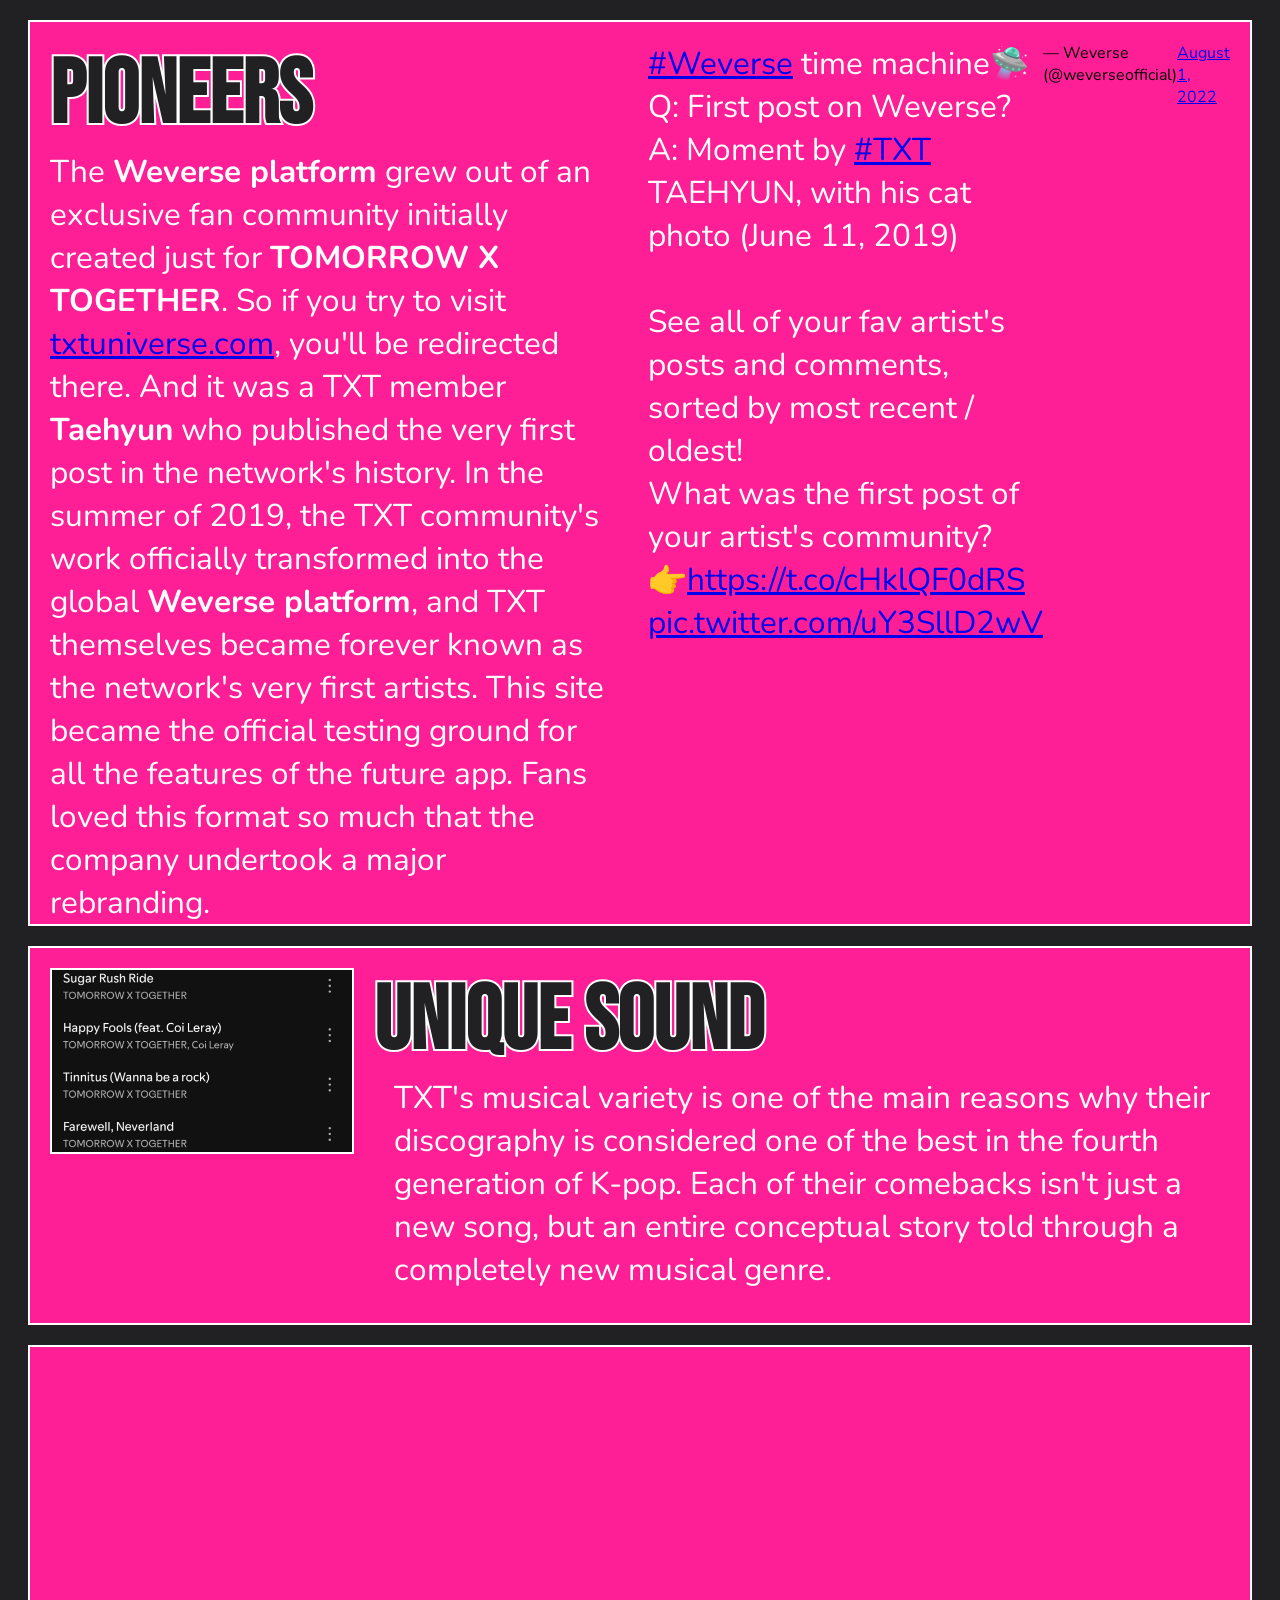
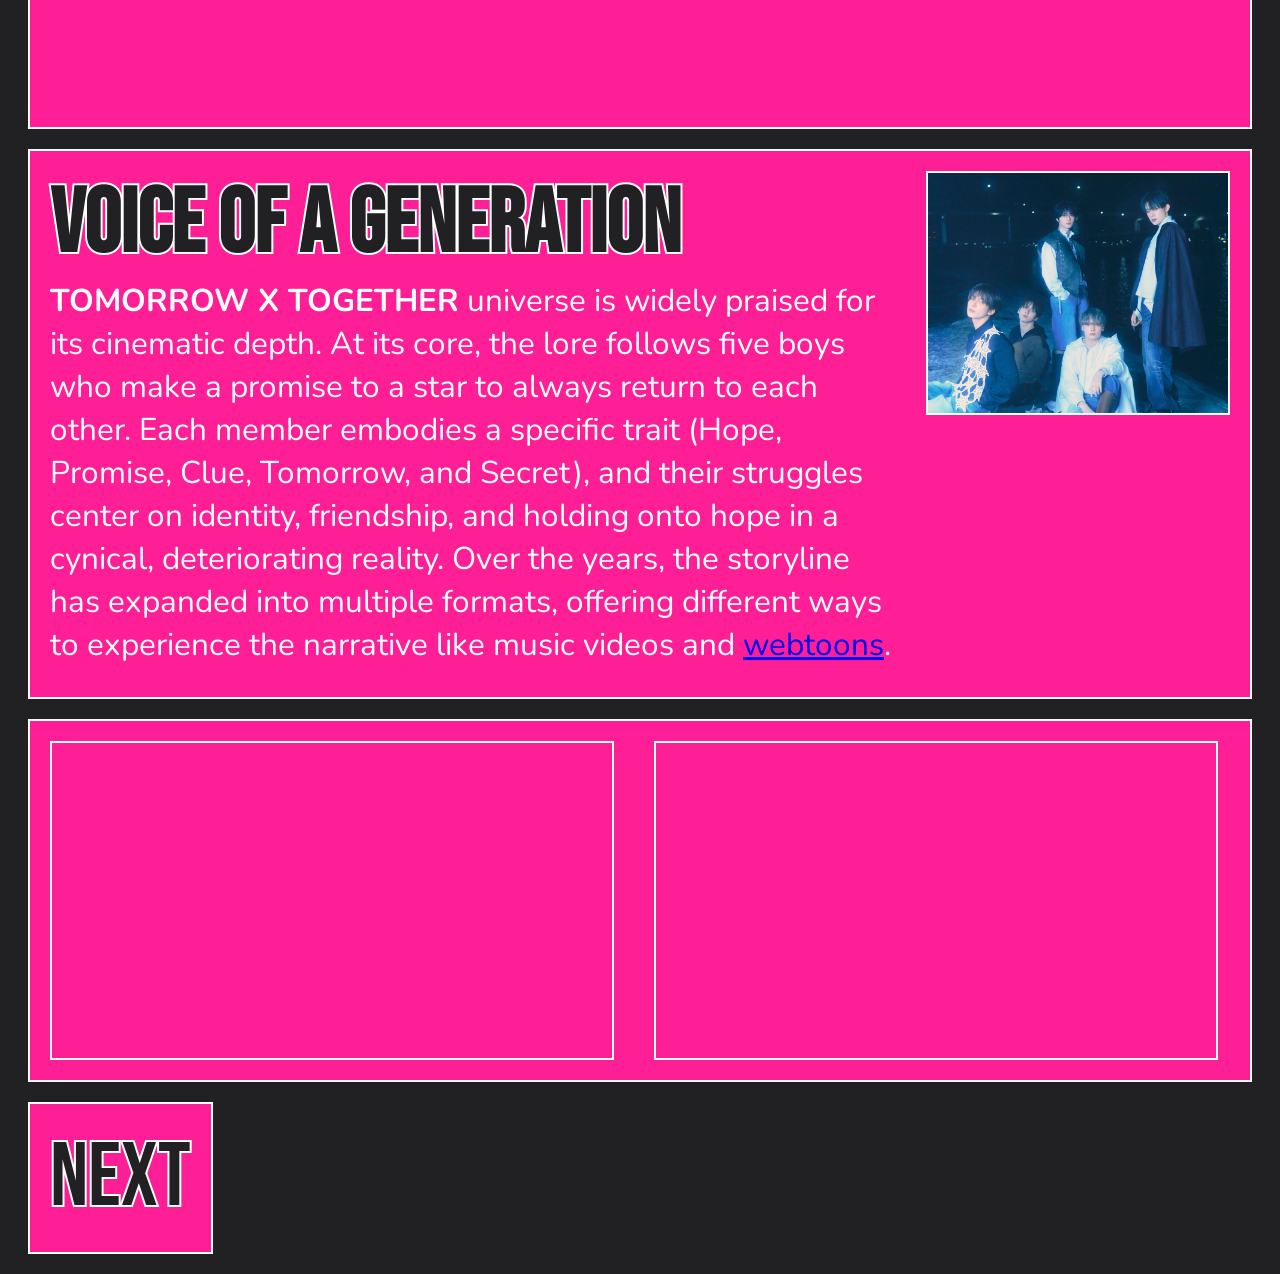
==== index2.html @ 350772fb "Initial commit" ====
<!DOCTYPE html>
<html lang="en">

<head>
  <meta charset="UTF-8">
  <meta name="viewport" content="width=device-width, initial-scale=1.0">
  <link rel="stylesheet" href="style2.css">
  <link rel="preconnect" href="https://fonts.googleapis.com">
  <link rel="preconnect" href="https://fonts.gstatic.com" crossorigin>
  <link
    href="https://fonts.googleapis.com/css2?family=Bebas+Neue&family=Nunito:ital,wght@0,200..1000;1,200..1000&display=swap"
    rel="stylesheet">
  <title>moarrima</title>
</head>

<body>
  <article class="card">
    <div>
      <h3 class="h3">Pioneers</h3>
      <p style="margin-left: 20px; margin-bottom: 0;">The <b>Weverse platform</b> grew out of an exclusive fan community initially created
        just for <b>TOMORROW X TOGETHER</b>. So if you try to visit <a href="https://txtuniverse.com">txtuniverse.com</a>, you'll be redirected there. And it was a TXT member <b>Taehyun</b> who published the very first post in the network's history. In the summer of 2019, the TXT community's work officially transformed into
        the global <b>Weverse platform</b>, and TXT themselves became forever known as the network's very first artists.
        This site became the official testing ground for all the features of the future app. Fans loved this format so
        much that the company undertook a major rebranding.</p>
    </div>
    <blockquote data-cards="hidden" data-theme="dark" data-conversation="none" class="twitter-tweet"><p lang="en" dir="ltr"><a href="https://x.com/hashtag/Weverse?src=hash&amp;ref_src=twsrc%5Etfw">#Weverse</a> time machine🛸<br>Q: First post on Weverse?<br>A: Moment by <a href="https://x.com/hashtag/TXT?src=hash&amp;ref_src=twsrc%5Etfw">#TXT</a> TAEHYUN, with his cat photo (June 11, 2019)<br><br>See all of your fav artist&#39;s posts and comments, sorted by most recent / oldest!<br>What was the first post of your artist&#39;s community?<br>👉<a href="https://t.co/cHklQF0dRS">https://t.co/cHklQF0dRS</a> <a href="https://t.co/uY3SllD2wV">pic.twitter.com/uY3SllD2wV</a></p>&mdash; Weverse (@weverseofficial) <a href="https://x.com/weverseofficial/status/1553968803779715072?ref_src=twsrc%5Etfw">August 1, 2022</a></blockquote> <script async src="https://platform.x.com/widgets.js" charset="utf-8"></script>
  
  </article>


  <article class="card">
    <img class="img" src="discography.jpg" alt="">
    <div>
      <h2 class="h2">Unique sound</h2>
      <p>TXT's musical variety is one of the main reasons why their discography is considered one of the best in the
        fourth generation of K-pop. Each of their comebacks isn't just a new song, but an entire conceptual story told
        through a completely new musical genre.</p>
    </div>

  </article>

  <article class="card">

    <div class="playercontainer">
      <div class="songs">
        <iframe class="player" allow="autoplay *; encrypted-media *; fullscreen *; clipboard-write" frameborder="0"
          sandbox="allow-forms allow-popups allow-same-origin allow-scripts allow-storage-access-by-user-activation allow-top-navigation-by-user-activation"
          src="https://embed.music.apple.com/us/song/ghosting/1533455290?theme=dark"></iframe>
        <iframe class="player" allow="autoplay *; encrypted-media *; fullscreen *; clipboard-write" frameborder="0"
          sandbox="allow-forms allow-popups allow-same-origin allow-scripts allow-storage-access-by-user-activation allow-top-navigation-by-user-activation"
          src="https://embed.music.apple.com/us/song/chasing-that-feeling/1710293927?theme=dark"></iframe>
        <iframe class="player" allow="autoplay *; encrypted-media *; fullscreen *; clipboard-write" frameborder="0"
          sandbox="allow-forms allow-popups allow-same-origin allow-scripts allow-storage-access-by-user-activation allow-top-navigation-by-user-activation"
          src="https://embed.music.apple.com/us/song/0x1-lovesong-i-know-i-love-you-feat-seori/1569754000?theme=dark"></iframe>
      </div>
      <div class="songs">
        <iframe class="player" allow="autoplay *; encrypted-media *; fullscreen *; clipboard-write" frameborder="0"
          sandbox="allow-forms allow-popups allow-same-origin allow-scripts allow-storage-access-by-user-activation allow-top-navigation-by-user-activation"
          src="https://embed.music.apple.com/us/song/tinnitus-wanna-be-a-rock/1659052642?theme=dark"></iframe>
        <iframe class="player" allow="autoplay *; encrypted-media *; fullscreen *; clipboard-write" frameborder="0"
          sandbox="allow-forms allow-popups allow-same-origin allow-scripts allow-storage-access-by-user-activation allow-top-navigation-by-user-activation"
          src="https://embed.music.apple.com/us/song/frost/1569754272?theme=dark"></iframe>
        <iframe class="player" allow="autoplay *; encrypted-media *; fullscreen *; clipboard-write" frameborder="0"
          sandbox="allow-forms allow-popups allow-same-origin allow-scripts allow-storage-access-by-user-activation allow-top-navigation-by-user-activation"
          src="https://embed.music.apple.com/us/song/skipping-stones/1710293952?theme=dark"></iframe>
      </div>
    </div>

  </article>

  <article class="card">
    <div>    
    <h3 class="h3">Voice of a generation</h3>
    <p style="margin-left: 20px;"><b>TOMORROW X TOGETHER</b> universe is widely praised for its cinematic depth. At its core, the lore follows five boys who make a promise to a star to always return to each other. Each member embodies a specific trait (Hope, Promise, Clue, Tomorrow, and Secret), and their struggles center on identity, friendship, and holding onto hope in a cynical, deteriorating reality. Over the years, the storyline has expanded into multiple formats, offering different ways to experience the narrative like music videos and <a href="https://www.webtoons.com/en/fantasy/the-star-seekers/list?title_no=3786">webtoons</a>.</p>
  </div>
  <img class="img" src="promise.jpg" alt="">
  </article>

  <article class="card">
    <iframe class="ytplayer" width="560" height="315" src="https://www.youtube.com/embed/ufJ41iBHEyk?si=PRZ99YDlt710zdRQ" title="YouTube video player" frameborder="0" allow="accelerometer; autoplay; clipboard-write; encrypted-media; gyroscope; picture-in-picture; web-share" referrerpolicy="strict-origin-when-cross-origin" allowfullscreen></iframe>
    <iframe class="ytplayer" width="560" height="315" src="https://www.youtube.com/embed/7ogramgxWmI?si=mqTS25VcLH7AaO32" title="YouTube video player" frameborder="0" allow="accelerometer; autoplay; clipboard-write; encrypted-media; gyroscope; picture-in-picture; web-share" referrerpolicy="strict-origin-when-cross-origin" allowfullscreen></iframe>
  </article>

  <button class="button">
    <a class="a" href="index3.html">Next</a>
  </button>

</body>

</html>
---- style2.css ----
body {
  margin-top: 20px;
  background-color: #212124;
}

.card {
  margin: 20px;
  background-color: #fe1f96;
  border: #fff solid 2px;
  font-family: 'Nunito', sans-serif;
  display: flex;
  transition: ease 1s all;
  align-items: flex-start;
}

.card:hover {
  filter: drop-shadow(0 0 30px #ffffff);
}

.img {
  margin: 20px;
  object-fit: cover;
  max-height: 300px;
  max-width: 300px;
  border: #ffffff solid 2px;
}

.bigimg {
  margin: 20px;
  width: 900px;
  height: 400px;
  border: #ffffff solid 2px;
}

.h3 {
  font-family: 'Bebas Neue', sans-serif;
  color: #212124;
  font-size: 10vh;
  -webkit-text-stroke: 4px #fff;
  paint-order: stroke fill;
  display: flex;
  justify-content: flex-start;
  margin: 20px;
  margin-left: 20px;
  margin-bottom: auto;
}

p {
  margin-top: 0;
  margin-left: 20px;
  font-family: 'Nunito', sans-serif;
  font-size: 3.5vh;
  color: #fff;
}

.h2 {
  font-family: 'Bebas Neue', sans-serif;
  color: #212124;
  font-size: 10vh;
  -webkit-text-stroke: 4px #fff;
  paint-order: stroke fill;
  display: flex;
  justify-content: flex-start;
  margin: 20px;
  margin-left: auto;
  margin-bottom: auto;
}

.player {
  margin: 20px;
  margin-top: 20px;
  transition: ease 0.3s all;
  flex: 1 1 10%;
}

.player:hover {
  scale: 1.01;
  filter: drop-shadow(0 0 15px #212124);
}

.songs {
  display: flex;
  flex-direction: row;
  flex-wrap: wrap;
  justify-content: flex-start;
  width: 100%;
}

.playercontainer {
  flex-direction: row;
  flex-wrap: wrap;
  justify-content: space-between;
  width: 100%;
}

.twitter-tweet {
  display: flex;
  margin: 20px;
}

.ytplayer {
  margin: 20px;
  border: #fff solid 2px;
}

.button {
  margin: 20px;
  padding: 20px;
  margin-top: 0;
  background-color: #fe1f96;
  border: #fff solid 2px;
  font-family: 'Nunito', sans-serif;
  display: flex;
  flex-direction: row;
  transition: ease 1s all;
}

.button:hover {
  scale: 1.02;
  filter: drop-shadow(0 0 30px #ffffff);
  transition: ease 1.5s all;
}

.a {
  font-family: 'Bebas Neue', sans-serif;
  color: #212124;
  font-size: 10vh;
  -webkit-text-stroke: 4px #fff;
  paint-order: stroke fill;
  text-decoration: none;
}
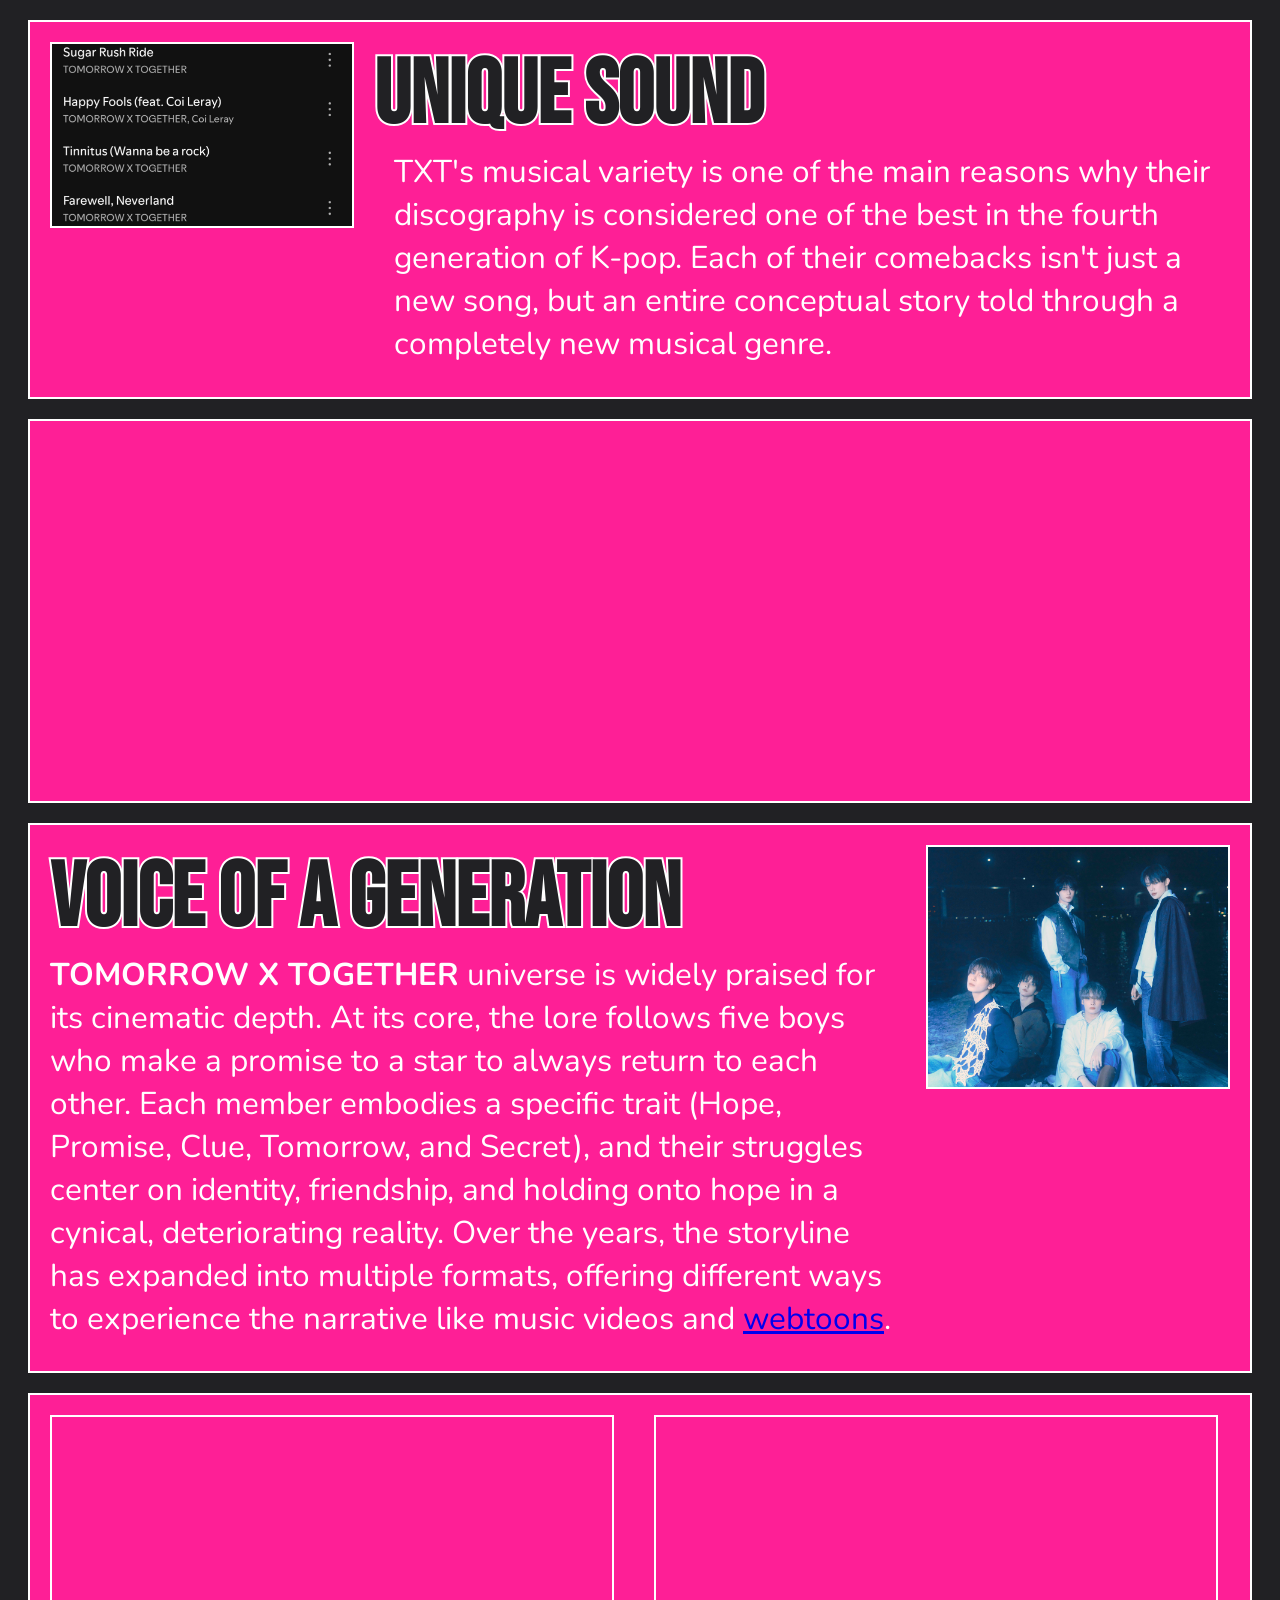
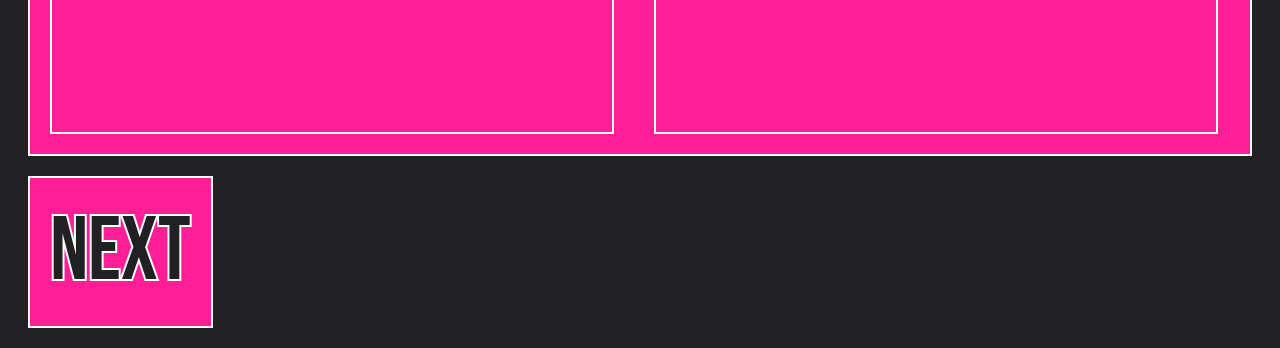
==== commit 6067388a: "removed weverse card from index2" ====
--- a/index2.html
+++ b/index2.html
@@ -14,19 +14,6 @@
 </head>
 
 <body>
-  <article class="card">
-    <div>
-      <h3 class="h3">Pioneers</h3>
-      <p style="margin-left: 20px; margin-bottom: 0;">The <b>Weverse platform</b> grew out of an exclusive fan community initially created
-        just for <b>TOMORROW X TOGETHER</b>. So if you try to visit <a href="https://txtuniverse.com">txtuniverse.com</a>, you'll be redirected there. And it was a TXT member <b>Taehyun</b> who published the very first post in the network's history. In the summer of 2019, the TXT community's work officially transformed into
-        the global <b>Weverse platform</b>, and TXT themselves became forever known as the network's very first artists.
-        This site became the official testing ground for all the features of the future app. Fans loved this format so
-        much that the company undertook a major rebranding.</p>
-    </div>
-    <blockquote data-cards="hidden" data-theme="dark" data-conversation="none" class="twitter-tweet"><p lang="en" dir="ltr"><a href="https://x.com/hashtag/Weverse?src=hash&amp;ref_src=twsrc%5Etfw">#Weverse</a> time machine🛸<br>Q: First post on Weverse?<br>A: Moment by <a href="https://x.com/hashtag/TXT?src=hash&amp;ref_src=twsrc%5Etfw">#TXT</a> TAEHYUN, with his cat photo (June 11, 2019)<br><br>See all of your fav artist&#39;s posts and comments, sorted by most recent / oldest!<br>What was the first post of your artist&#39;s community?<br>👉<a href="https://t.co/cHklQF0dRS">https://t.co/cHklQF0dRS</a> <a href="https://t.co/uY3SllD2wV">pic.twitter.com/uY3SllD2wV</a></p>&mdash; Weverse (@weverseofficial) <a href="https://x.com/weverseofficial/status/1553968803779715072?ref_src=twsrc%5Etfw">August 1, 2022</a></blockquote> <script async src="https://platform.x.com/widgets.js" charset="utf-8"></script>
-  
-  </article>
-
 
   <article class="card">
     <img class="img" src="discography.jpg" alt="">
--- a/style2.css
+++ b/style2.css
@@ -93,11 +93,6 @@
   width: 100%;
 }
 
-.twitter-tweet {
-  display: flex;
-  margin: 20px;
-}
-
 .ytplayer {
   margin: 20px;
   border: #fff solid 2px;
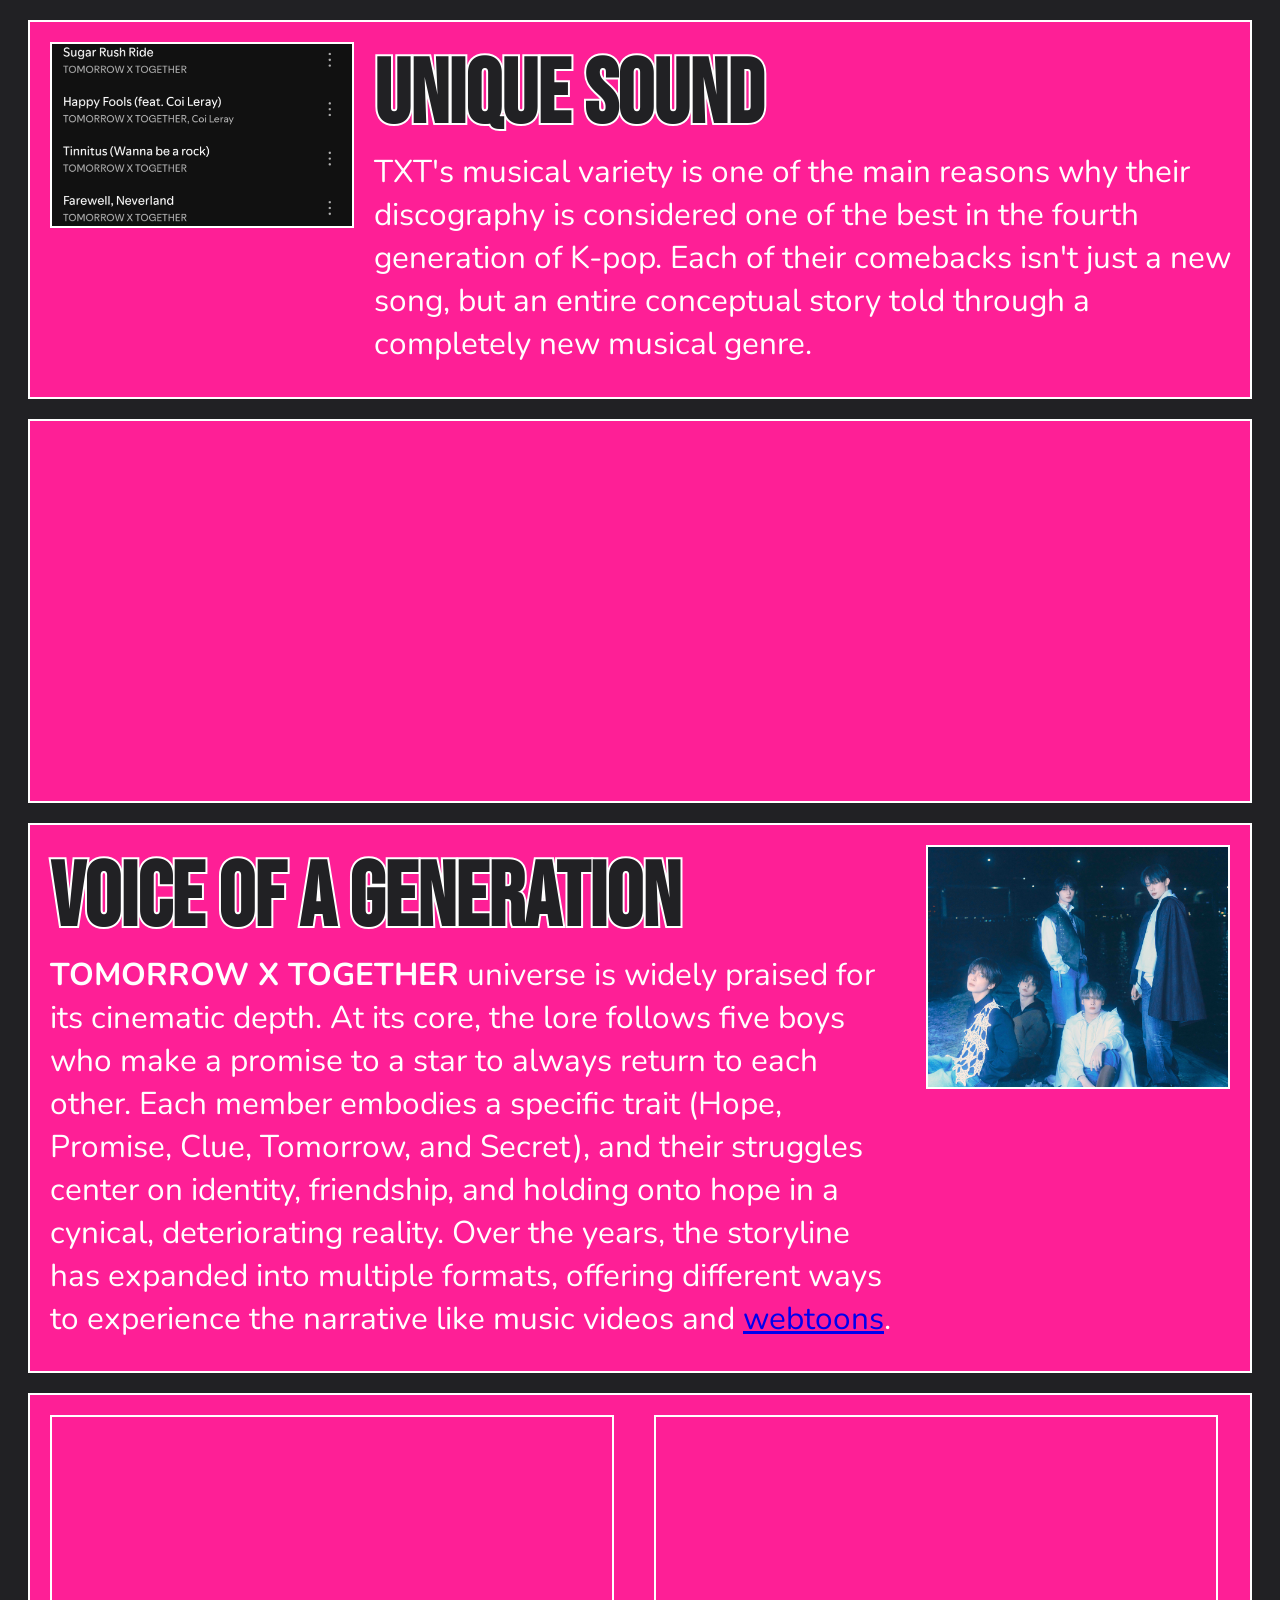
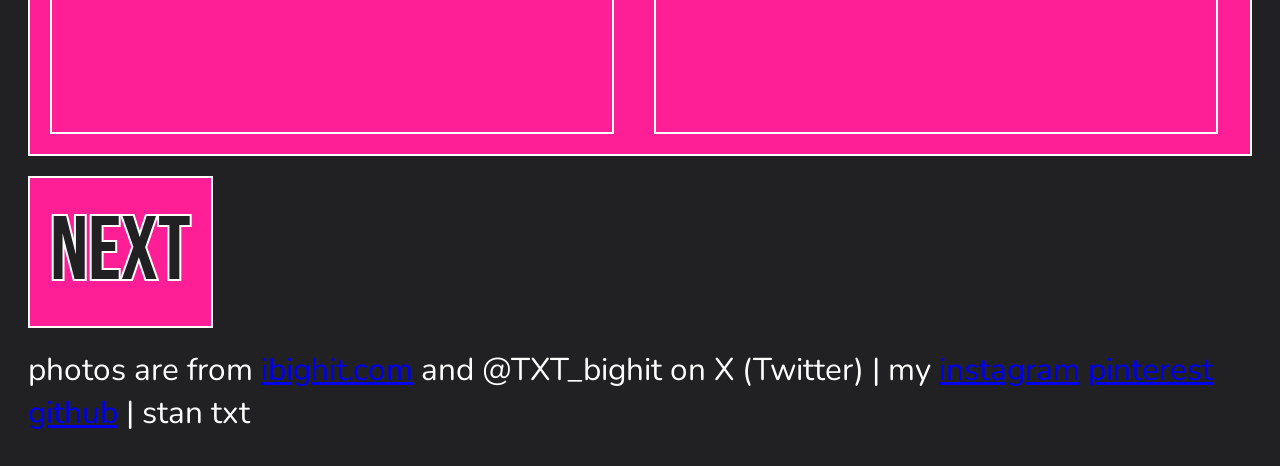
==== commit 4b92e081: "made a footer for index2" ====
--- a/index2.html
+++ b/index2.html
@@ -72,6 +72,10 @@
     <a class="a" href="index3.html">Next</a>
   </button>
 
+  <footer class="footer">
+    <p>photos are from <a href="ibighit.com">ibighit.com</a> and @TXT_bighit on X (Twitter) | my <a href="https://www.instagram.com/moarrima">instagram</a> <a href="https://pin.it/1LsYcahYX">pinterest</a> <a href="https://github.com/m4rreo">github</a>  | stan txt</p>
+  </footer>
+
 </body>
 
 </html>
--- a/style2.css
+++ b/style2.css
@@ -47,7 +47,6 @@
 
 p {
   margin-top: 0;
-  margin-left: 20px;
   font-family: 'Nunito', sans-serif;
   font-size: 3.5vh;
   color: #fff;
@@ -124,3 +123,12 @@
   paint-order: stroke fill;
   text-decoration: none;
 }
+
+.footer {
+  margin: 20px;
+  margin-top: 0;
+  color: #fff;
+  justify-self: center;
+  font-size: 1vh;
+}
+
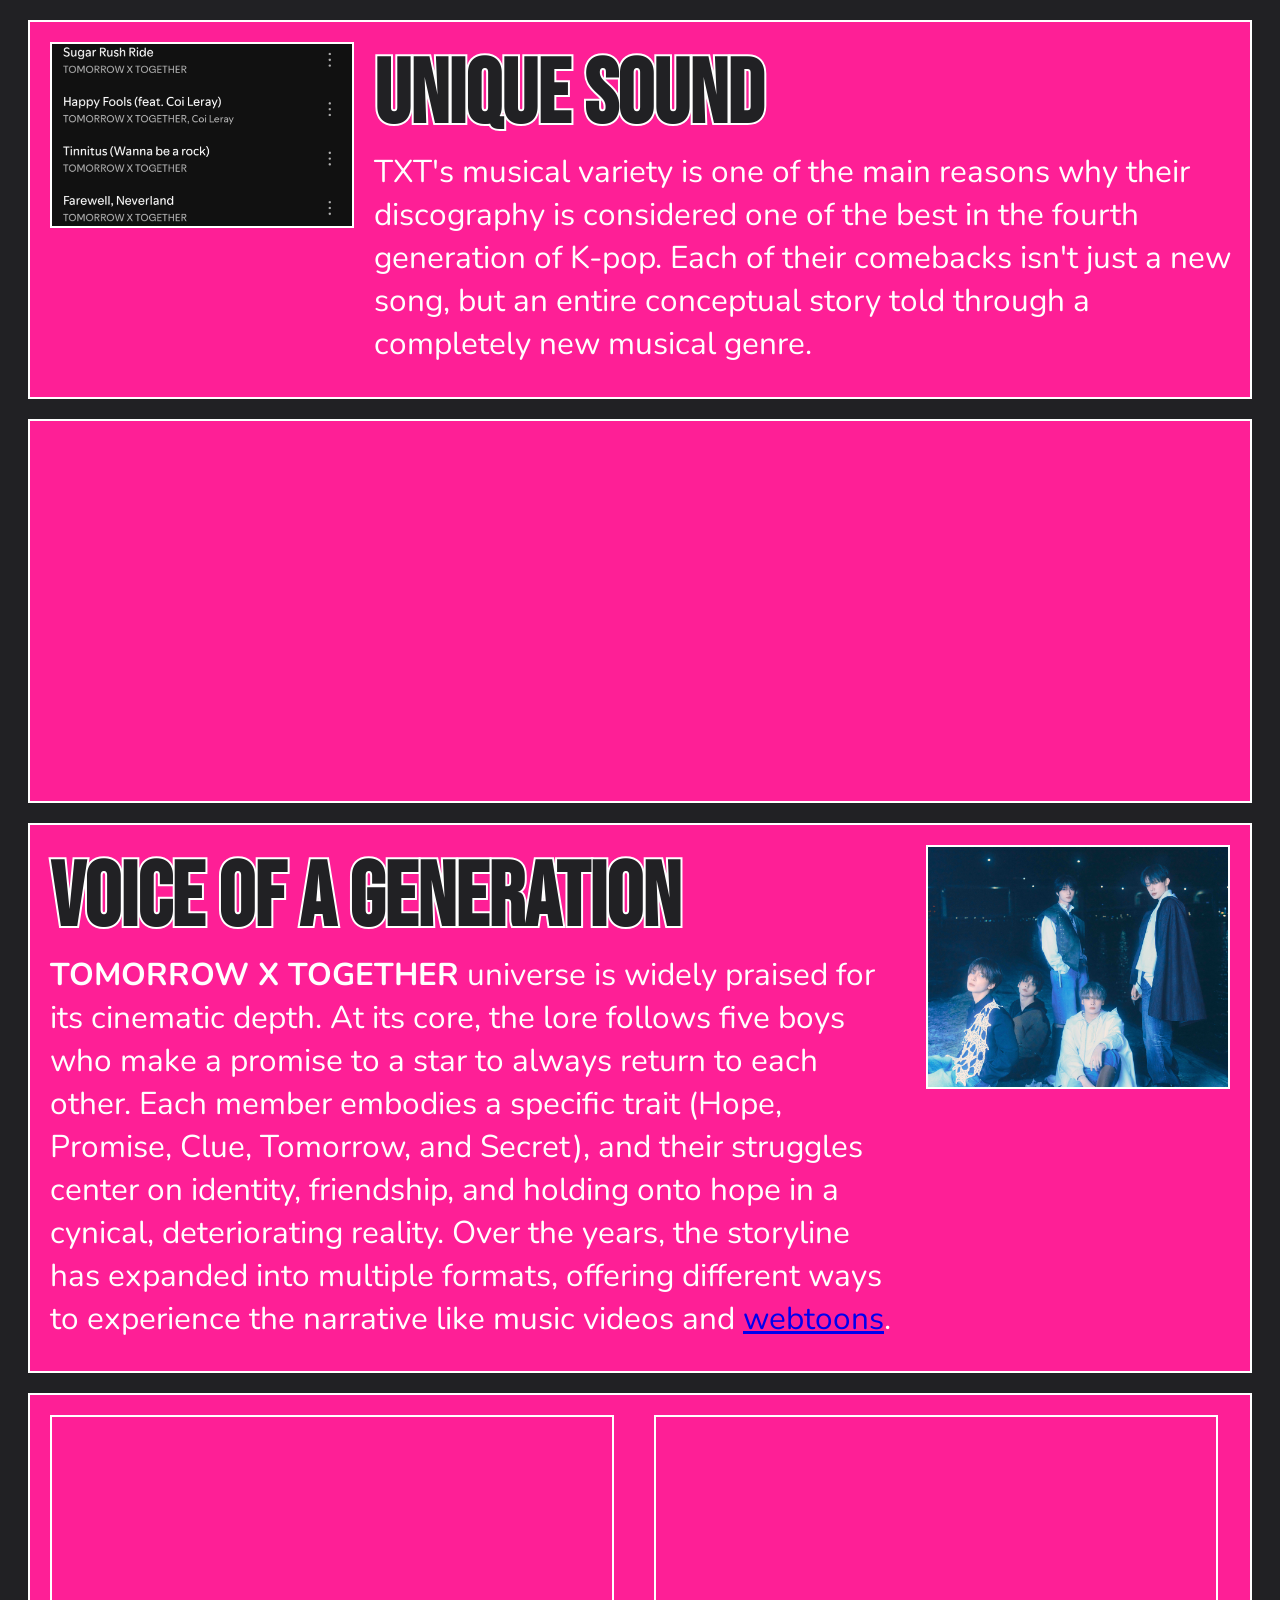
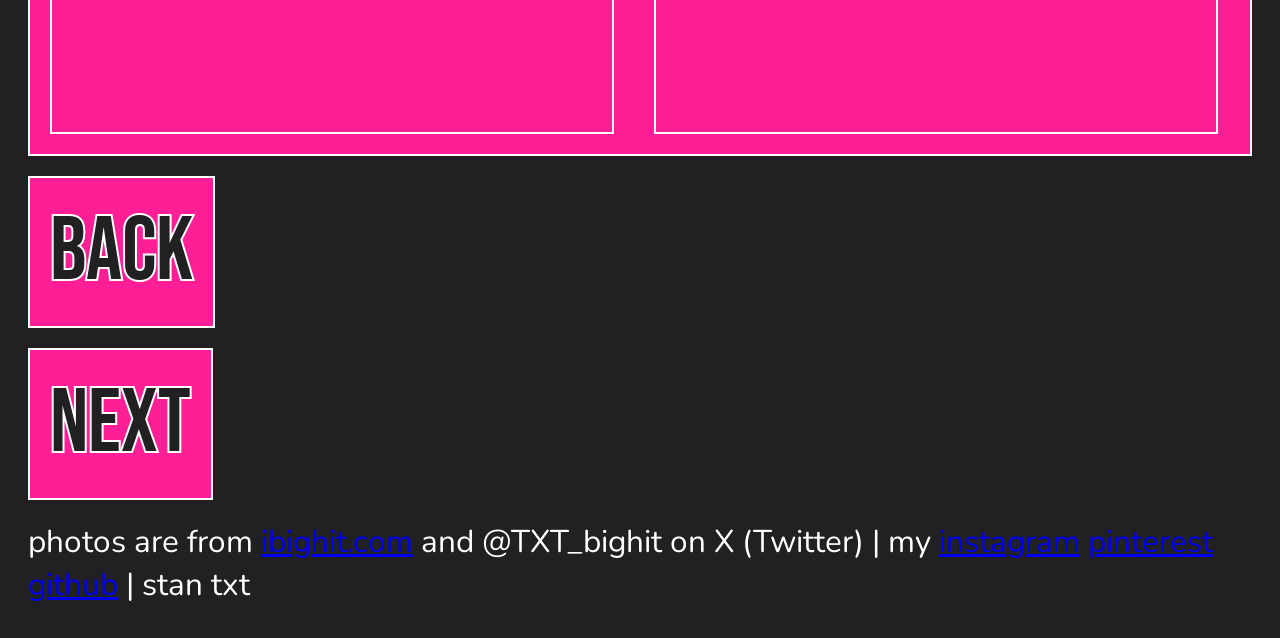
==== commit 47c7d9b6: "added back buttons" ====
--- a/index2.html
+++ b/index2.html
@@ -69,6 +69,10 @@
   </article>
 
   <button class="button">
+    <a class="a" href="index.html">Back</a>
+  </button> 
+
+  <button class="button">
     <a class="a" href="index3.html">Next</a>
   </button>
 
--- a/style2.css
+++ b/style2.css
@@ -95,6 +95,12 @@
 .ytplayer {
   margin: 20px;
   border: #fff solid 2px;
+  transition: ease 0.3s all;
+}
+
+.ytplayer:hover {
+  scale: 1.01;
+  filter: drop-shadow(0 0 15px #212124);
 }
 
 .button {
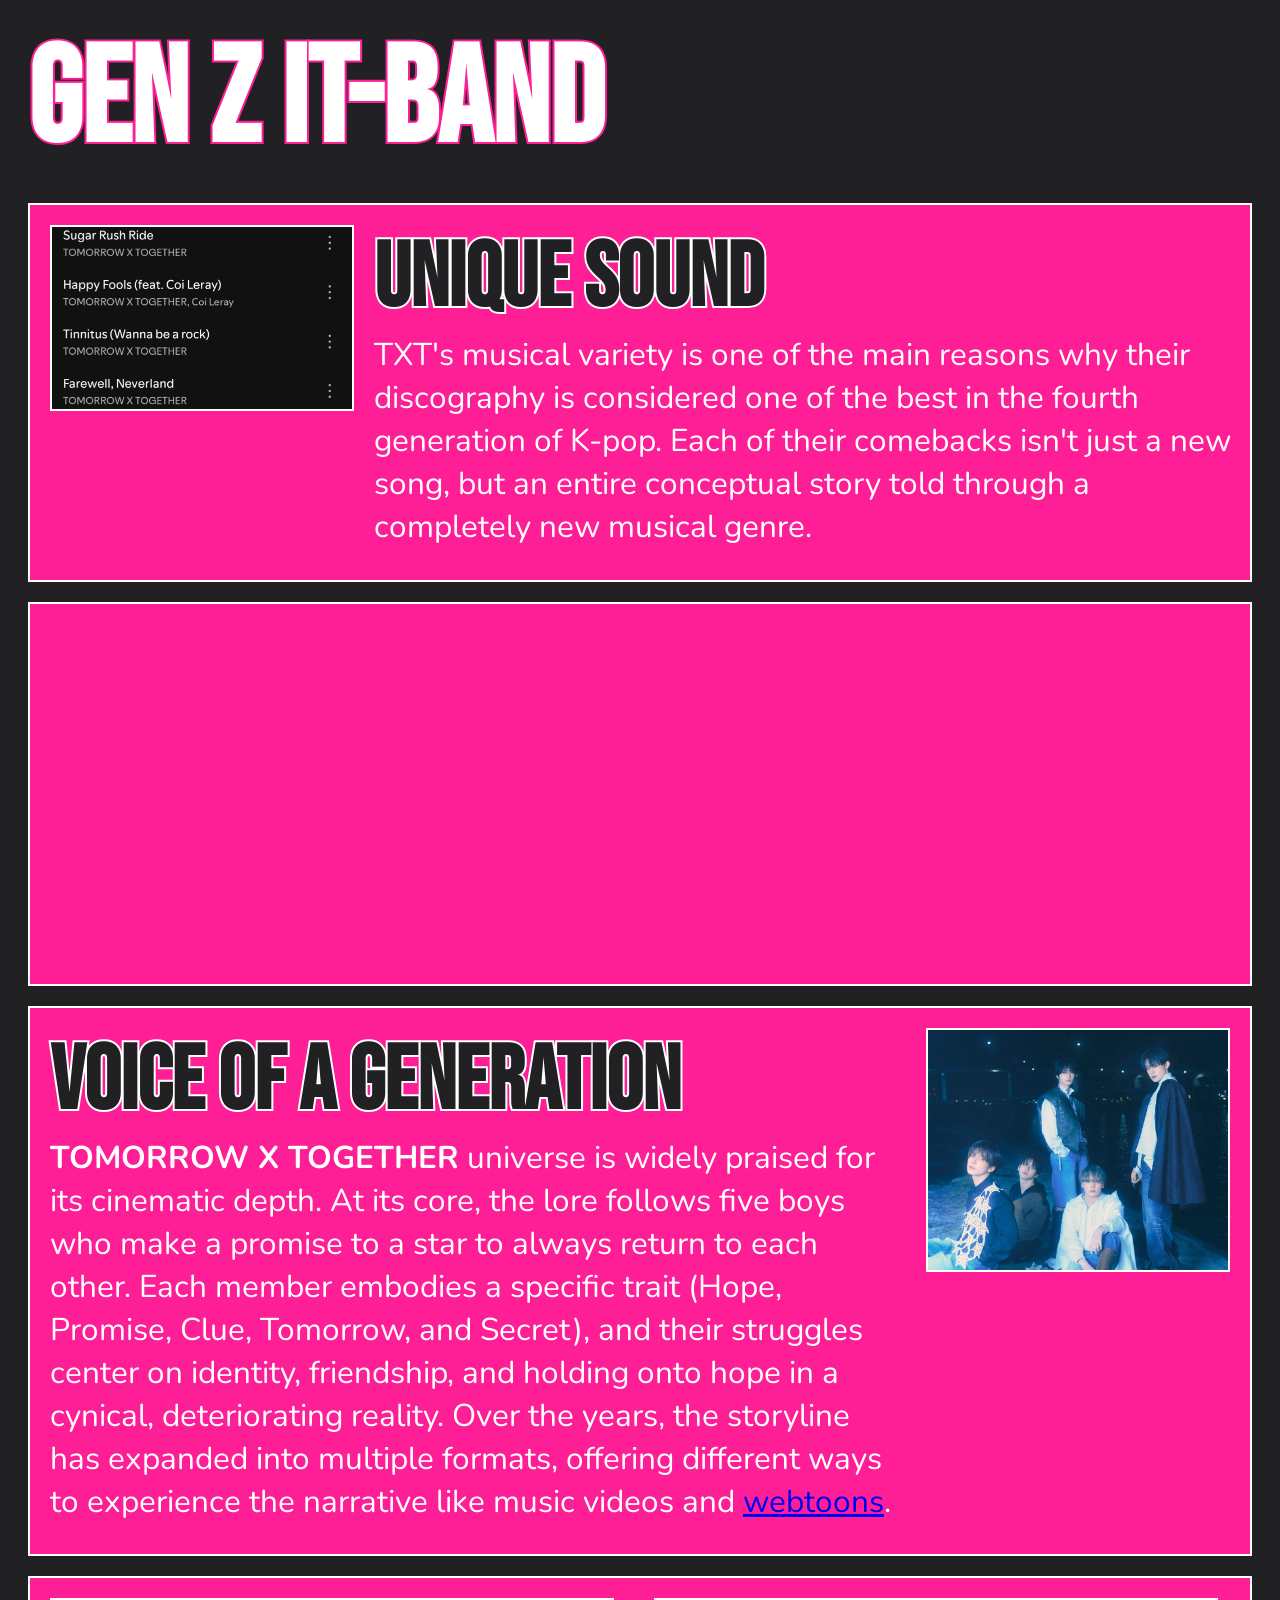
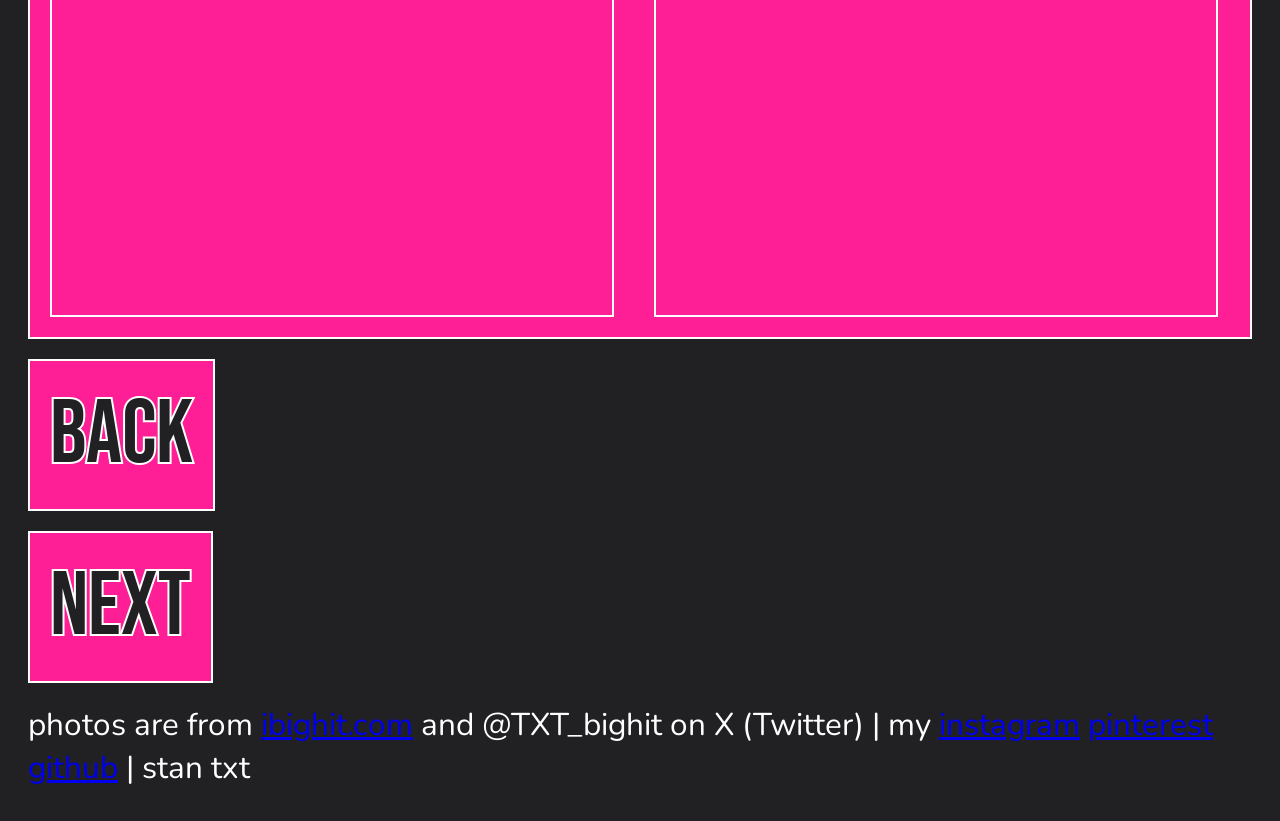
==== commit 54db94fe: "added a title for index2" ====
--- a/index2.html
+++ b/index2.html
@@ -14,6 +14,10 @@
 </head>
 
 <body>
+
+  <header>
+    <h1 class="h1">Gen Z it-band</h1>
+  </header>
 
   <article class="card">
     <img class="img" src="discography.jpg" alt="">
--- a/style2.css
+++ b/style2.css
@@ -15,6 +15,26 @@
 
 .card:hover {
   filter: drop-shadow(0 0 30px #ffffff);
+}
+
+.h1 {
+  font-family: 'Bebas Neue', sans-serif;
+  color: #fff;
+  font-size: 15vh;
+  -webkit-text-stroke: 4px #fe1f96;
+  paint-order: stroke fill;
+  display: flex;
+  justify-content: flex-start;
+  margin-top: 0;
+  margin-bottom: 0;
+  margin-left: 20px;
+  transition: ease 0.4s all;
+}
+
+.h1:hover {
+  filter: drop-shadow(0 0 10px #212124);
+  color: #212124;
+  -webkit-text-stroke: 4px #fff
 }
 
 .img {
@@ -136,5 +156,4 @@
   color: #fff;
   justify-self: center;
   font-size: 1vh;
-}
-
+}
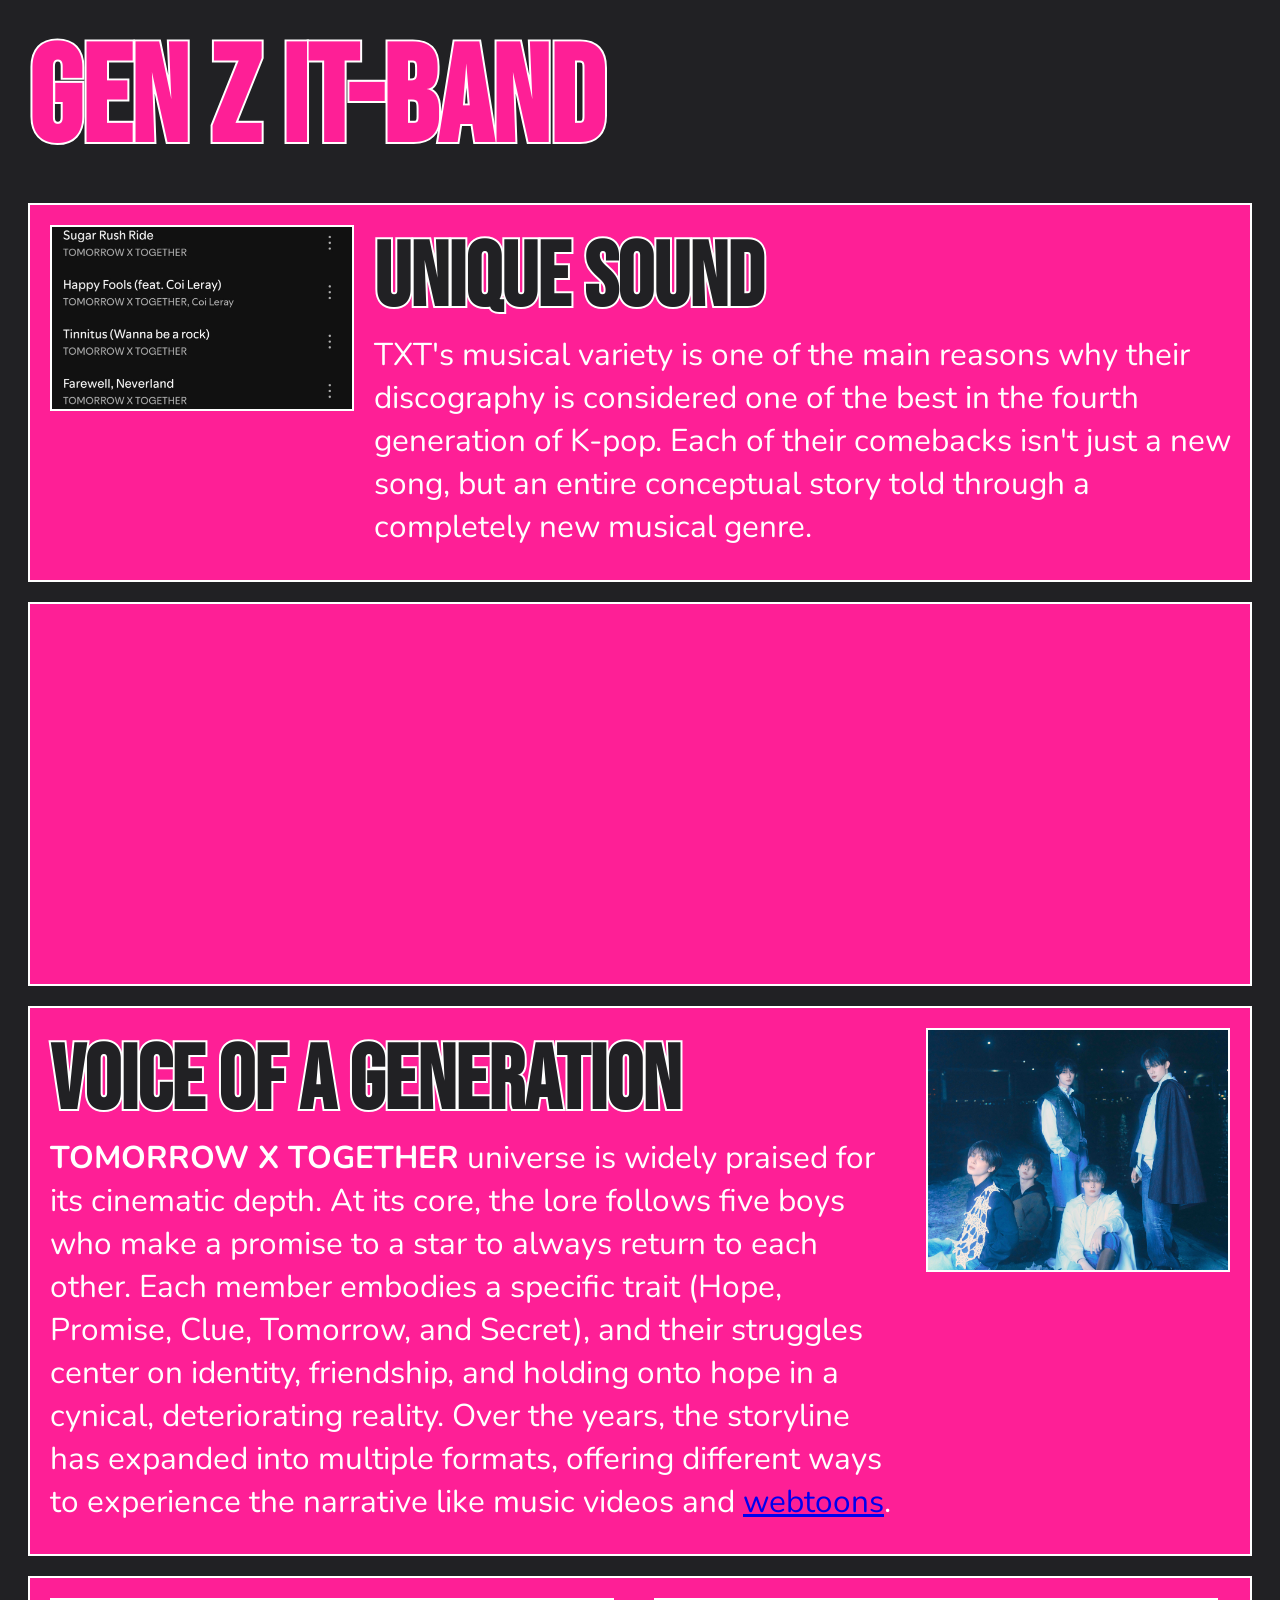
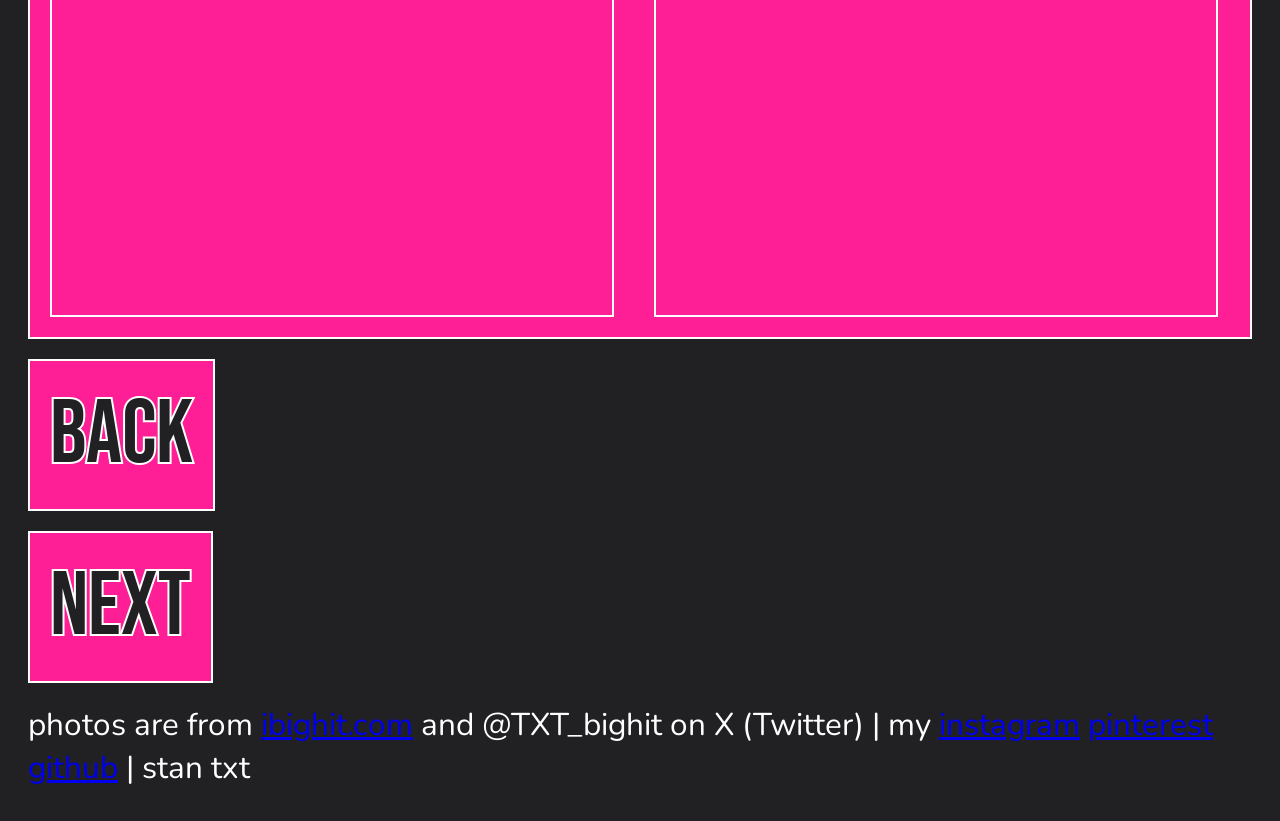
==== commit 4d3a81c5: "bighit website" ====
--- a/index2.html
+++ b/index2.html
@@ -81,7 +81,7 @@
   </button>
 
   <footer class="footer">
-    <p>photos are from <a href="ibighit.com">ibighit.com</a> and @TXT_bighit on X (Twitter) | my <a href="https://www.instagram.com/moarrima">instagram</a> <a href="https://pin.it/1LsYcahYX">pinterest</a> <a href="https://github.com/m4rreo">github</a>  | stan txt</p>
+    <p>photos are from <a href="https://ibighit.com">ibighit.com</a> and @TXT_bighit on X (Twitter) | my <a href="https://www.instagram.com/moarrima">instagram</a> <a href="https://pin.it/1LsYcahYX">pinterest</a> <a href="https://github.com/m4rreo">github</a>  | stan txt</p>
   </footer>
 
 </body>
--- a/style2.css
+++ b/style2.css
@@ -19,9 +19,9 @@
 
 .h1 {
   font-family: 'Bebas Neue', sans-serif;
-  color: #fff;
+  color: #fe1f96;
   font-size: 15vh;
-  -webkit-text-stroke: 4px #fe1f96;
+  -webkit-text-stroke: 4px #fff;
   paint-order: stroke fill;
   display: flex;
   justify-content: flex-start;
@@ -32,9 +32,9 @@
 }
 
 .h1:hover {
-  filter: drop-shadow(0 0 10px #212124);
-  color: #212124;
-  -webkit-text-stroke: 4px #fff
+  filter: drop-shadow(0 0 10px #fff);
+  color: #fff;
+  -webkit-text-stroke: 4px #fe1f96
 }
 
 .img {
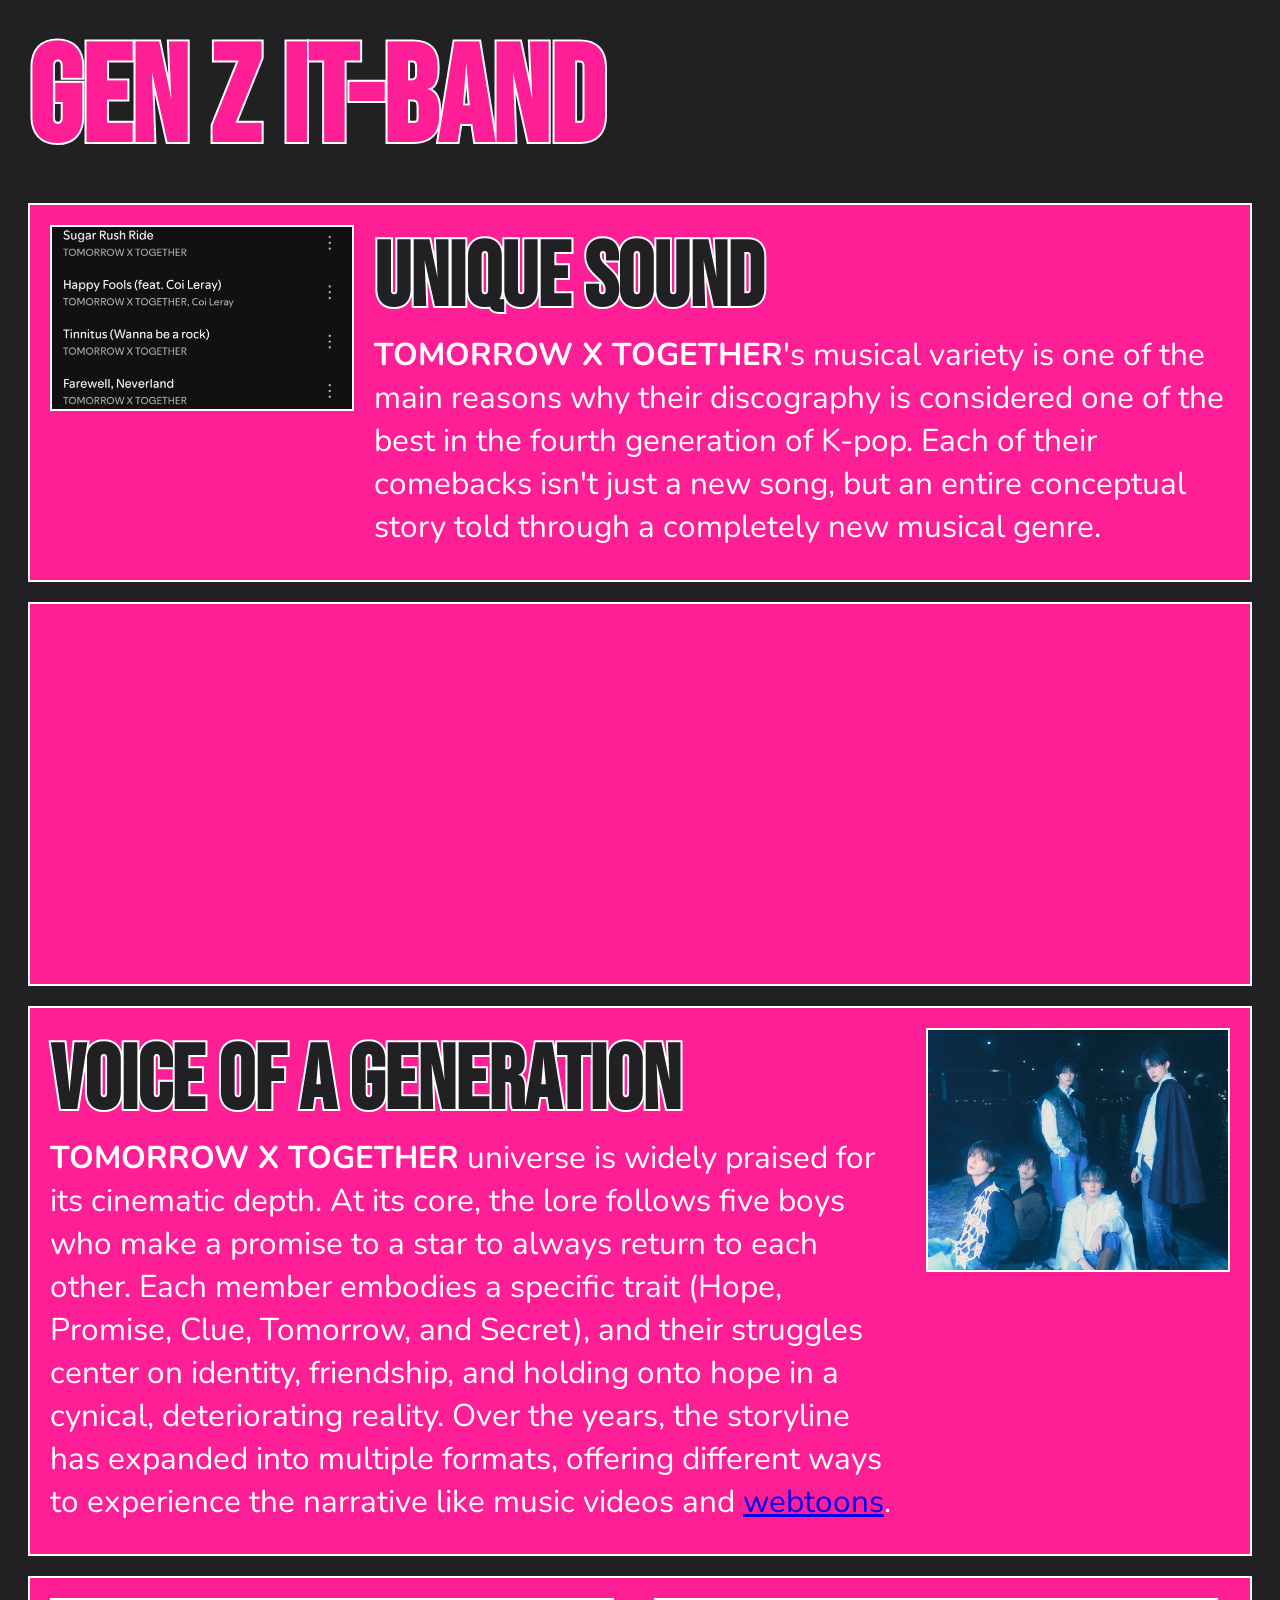
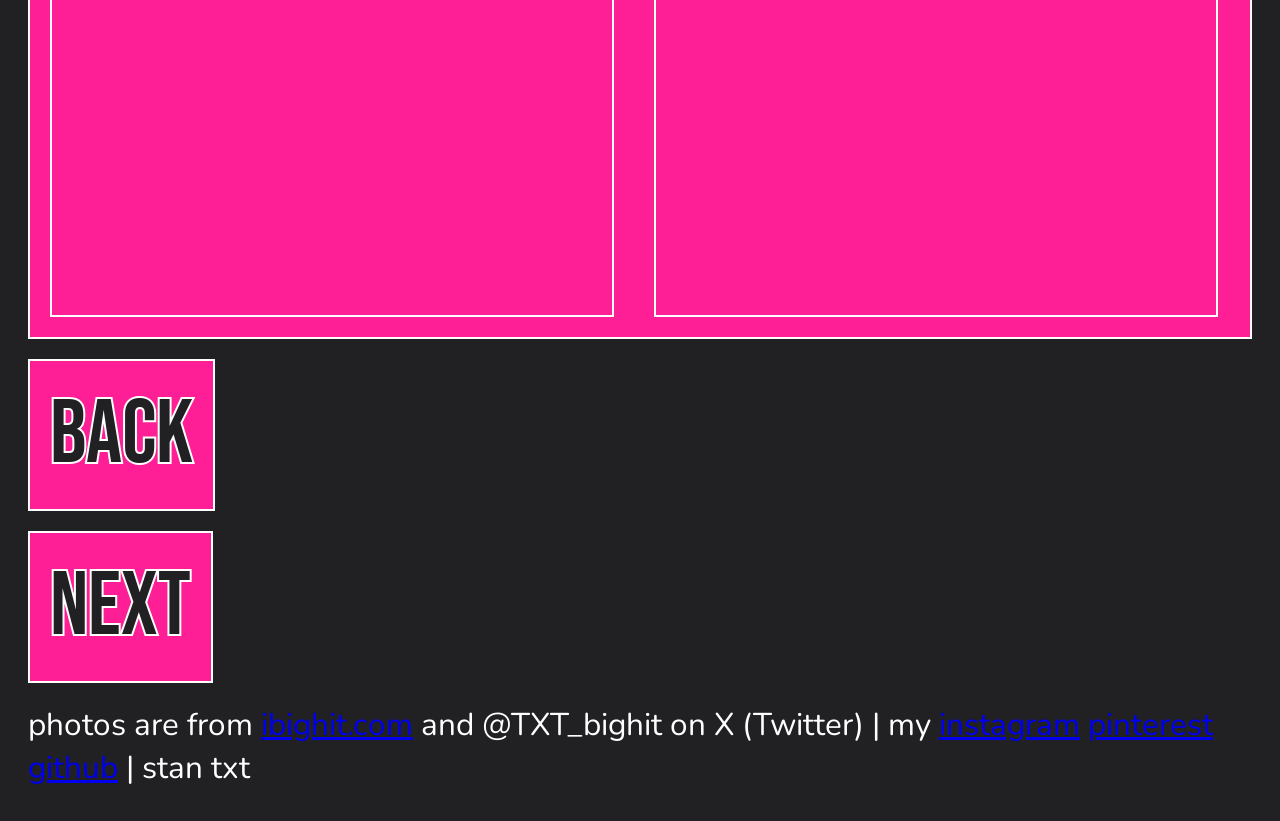
==== commit d3d8a401: "fixed txt's name in index2" ====
--- a/index2.html
+++ b/index2.html
@@ -23,7 +23,7 @@
     <img class="img" src="discography.jpg" alt="">
     <div>
       <h2 class="h2">Unique sound</h2>
-      <p>TXT's musical variety is one of the main reasons why their discography is considered one of the best in the
+      <p><b>TOMORROW X TOGETHER</b>'s musical variety is one of the main reasons why their discography is considered one of the best in the
         fourth generation of K-pop. Each of their comebacks isn't just a new song, but an entire conceptual story told
         through a completely new musical genre.</p>
     </div>
--- a/style2.css
+++ b/style2.css
@@ -9,12 +9,12 @@
   border: #fff solid 2px;
   font-family: 'Nunito', sans-serif;
   display: flex;
-  transition: ease 1s all;
+  transition: ease 0.3s all;
   align-items: flex-start;
 }
 
 .card:hover {
-  filter: drop-shadow(0 0 30px #ffffff);
+  filter: drop-shadow(0 0 10px #ffffff);
 }
 
 .h1 {
@@ -28,11 +28,11 @@
   margin-top: 0;
   margin-bottom: 0;
   margin-left: 20px;
-  transition: ease 0.4s all;
+  transition: ease 0.3s all;
 }
 
 .h1:hover {
-  filter: drop-shadow(0 0 10px #fff);
+  filter: drop-shadow(0 0 4px #fff);
   color: #fff;
   -webkit-text-stroke: 4px #fe1f96
 }
@@ -94,7 +94,7 @@
 
 .player:hover {
   scale: 1.01;
-  filter: drop-shadow(0 0 15px #212124);
+  filter: drop-shadow(0 0 4px #212124);
 }
 
 .songs {
@@ -120,7 +120,7 @@
 
 .ytplayer:hover {
   scale: 1.01;
-  filter: drop-shadow(0 0 15px #212124);
+  filter: drop-shadow(0 0 4px #212124);
 }
 
 .button {
@@ -132,12 +132,12 @@
   font-family: 'Nunito', sans-serif;
   display: flex;
   flex-direction: row;
-  transition: ease 1s all;
+  transition: ease 0.3s all;
 }
 
 .button:hover {
-  scale: 1.02;
-  filter: drop-shadow(0 0 30px #ffffff);
+  scale: 1.01;
+  filter: drop-shadow(0 0 10px #ffffff);
   transition: ease 1.5s all;
 }
 
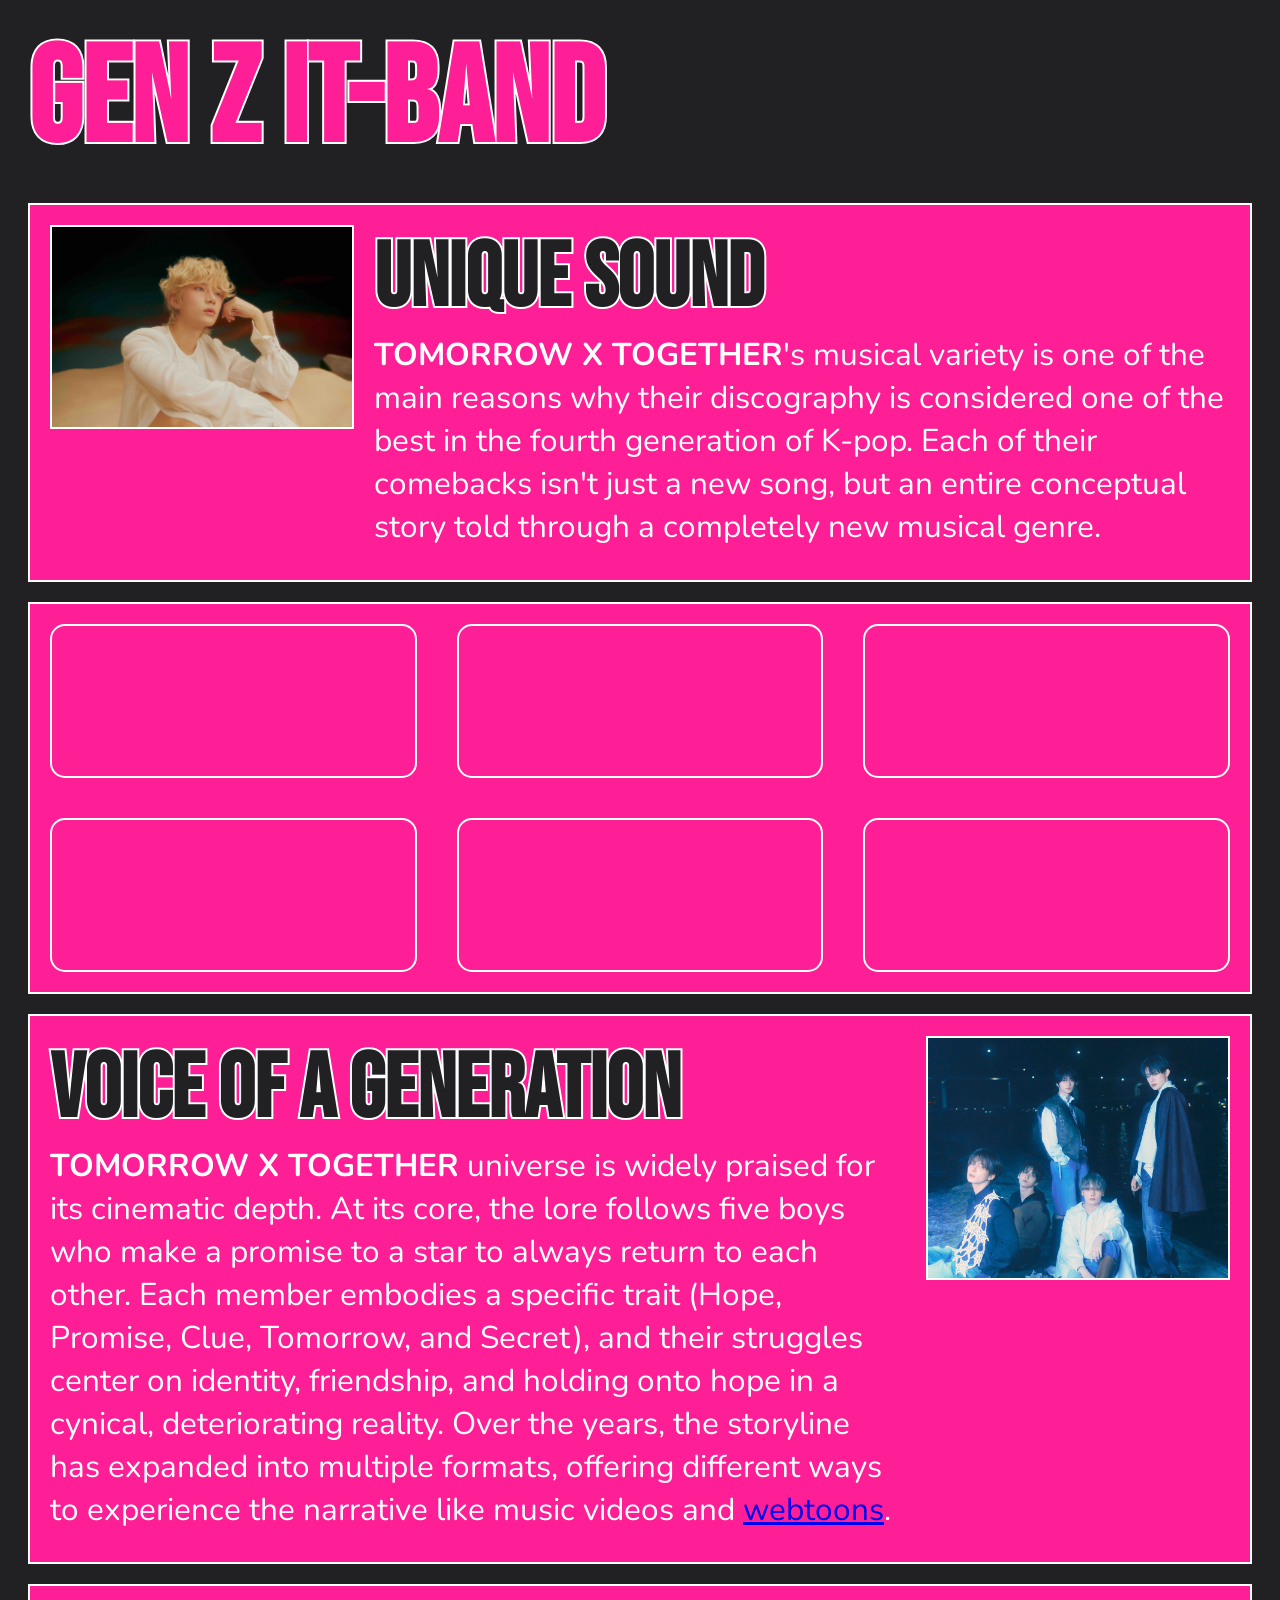
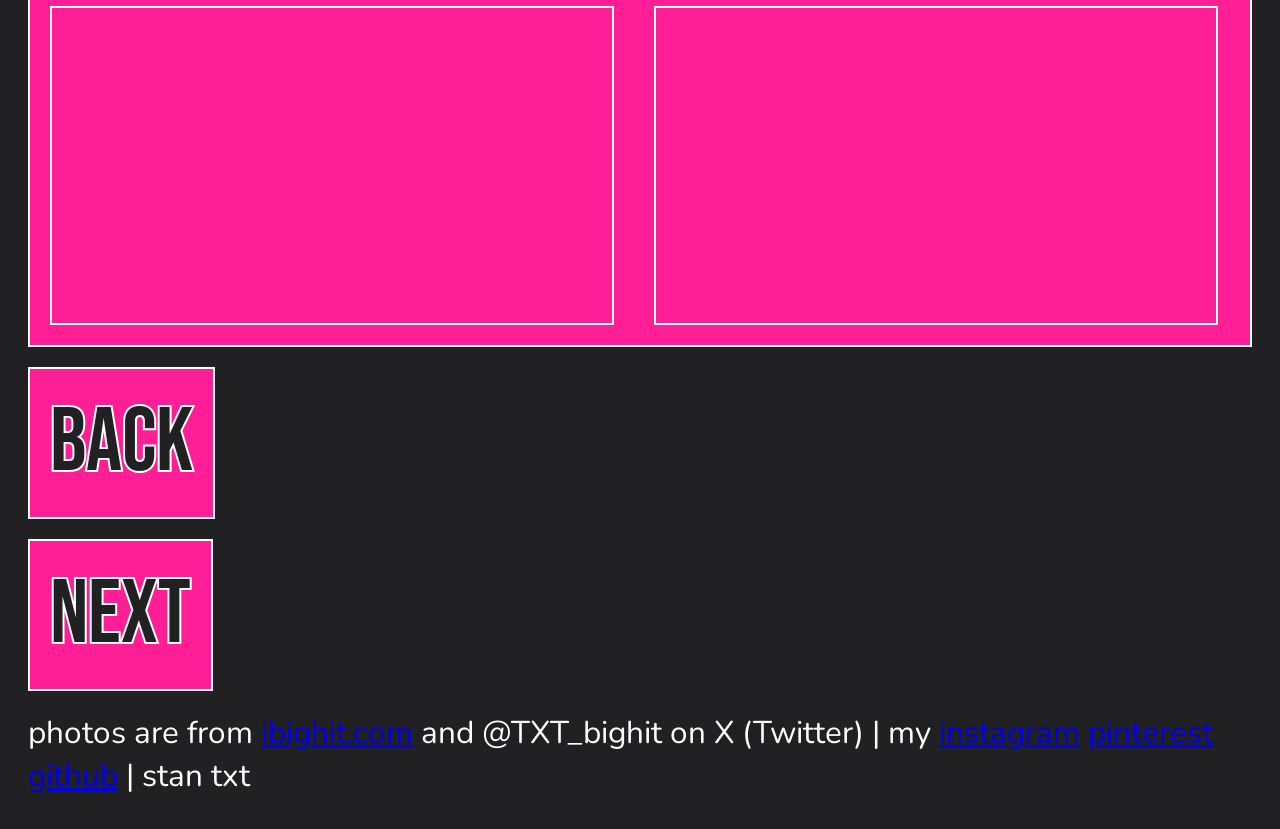
==== commit 76f4d4c1: "links" ====
--- a/index2.html
+++ b/index2.html
@@ -20,7 +20,8 @@
   </header>
 
   <article class="card">
-    <img class="img" src="discography.jpg" alt="">
+    <a href="https://ibighit.com/ko/txt/discography/detail/minisode-3"><img class="img" src="beomie.jpg" alt=""></a>
+    
     <div>
       <h2 class="h2">Unique sound</h2>
       <p><b>TOMORROW X TOGETHER</b>'s musical variety is one of the main reasons why their discography is considered one of the best in the
@@ -64,7 +65,8 @@
     <h3 class="h3">Voice of a generation</h3>
     <p style="margin-left: 20px;"><b>TOMORROW X TOGETHER</b> universe is widely praised for its cinematic depth. At its core, the lore follows five boys who make a promise to a star to always return to each other. Each member embodies a specific trait (Hope, Promise, Clue, Tomorrow, and Secret), and their struggles center on identity, friendship, and holding onto hope in a cynical, deteriorating reality. Over the years, the storyline has expanded into multiple formats, offering different ways to experience the narrative like music videos and <a href="https://www.webtoons.com/en/fantasy/the-star-seekers/list?title_no=3786">webtoons</a>.</p>
   </div>
-  <img class="img" src="promise.jpg" alt="">
+  <a href="https://ibighit.com/ko/txt/discography/detail/minisode-3"><img class="img" src="promise.jpg" alt=""></a>
+  
   </article>
 
   <article class="card">
--- a/style2.css
+++ b/style2.css
@@ -90,6 +90,8 @@
   margin-top: 20px;
   transition: ease 0.3s all;
   flex: 1 1 10%;
+  border: #ffffff solid 2px;
+  border-radius: 15px;
 }
 
 .player:hover {
